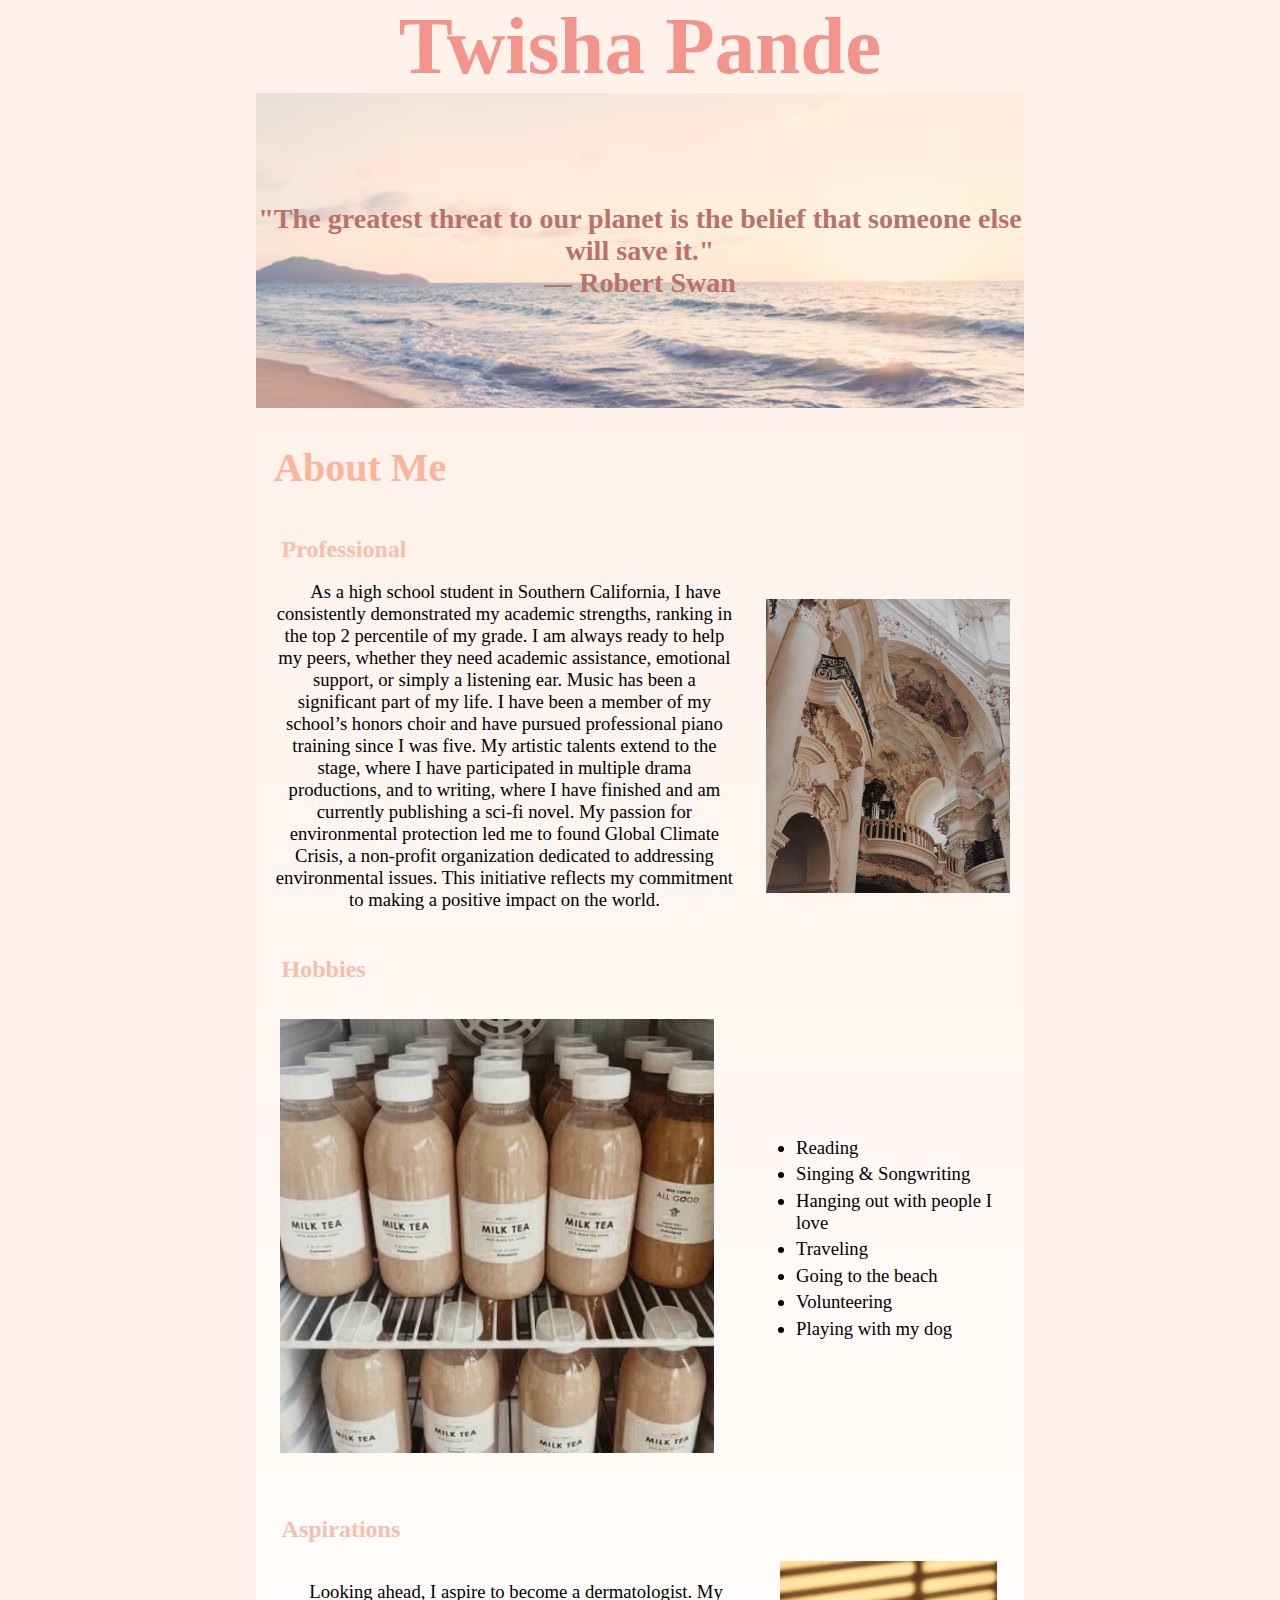
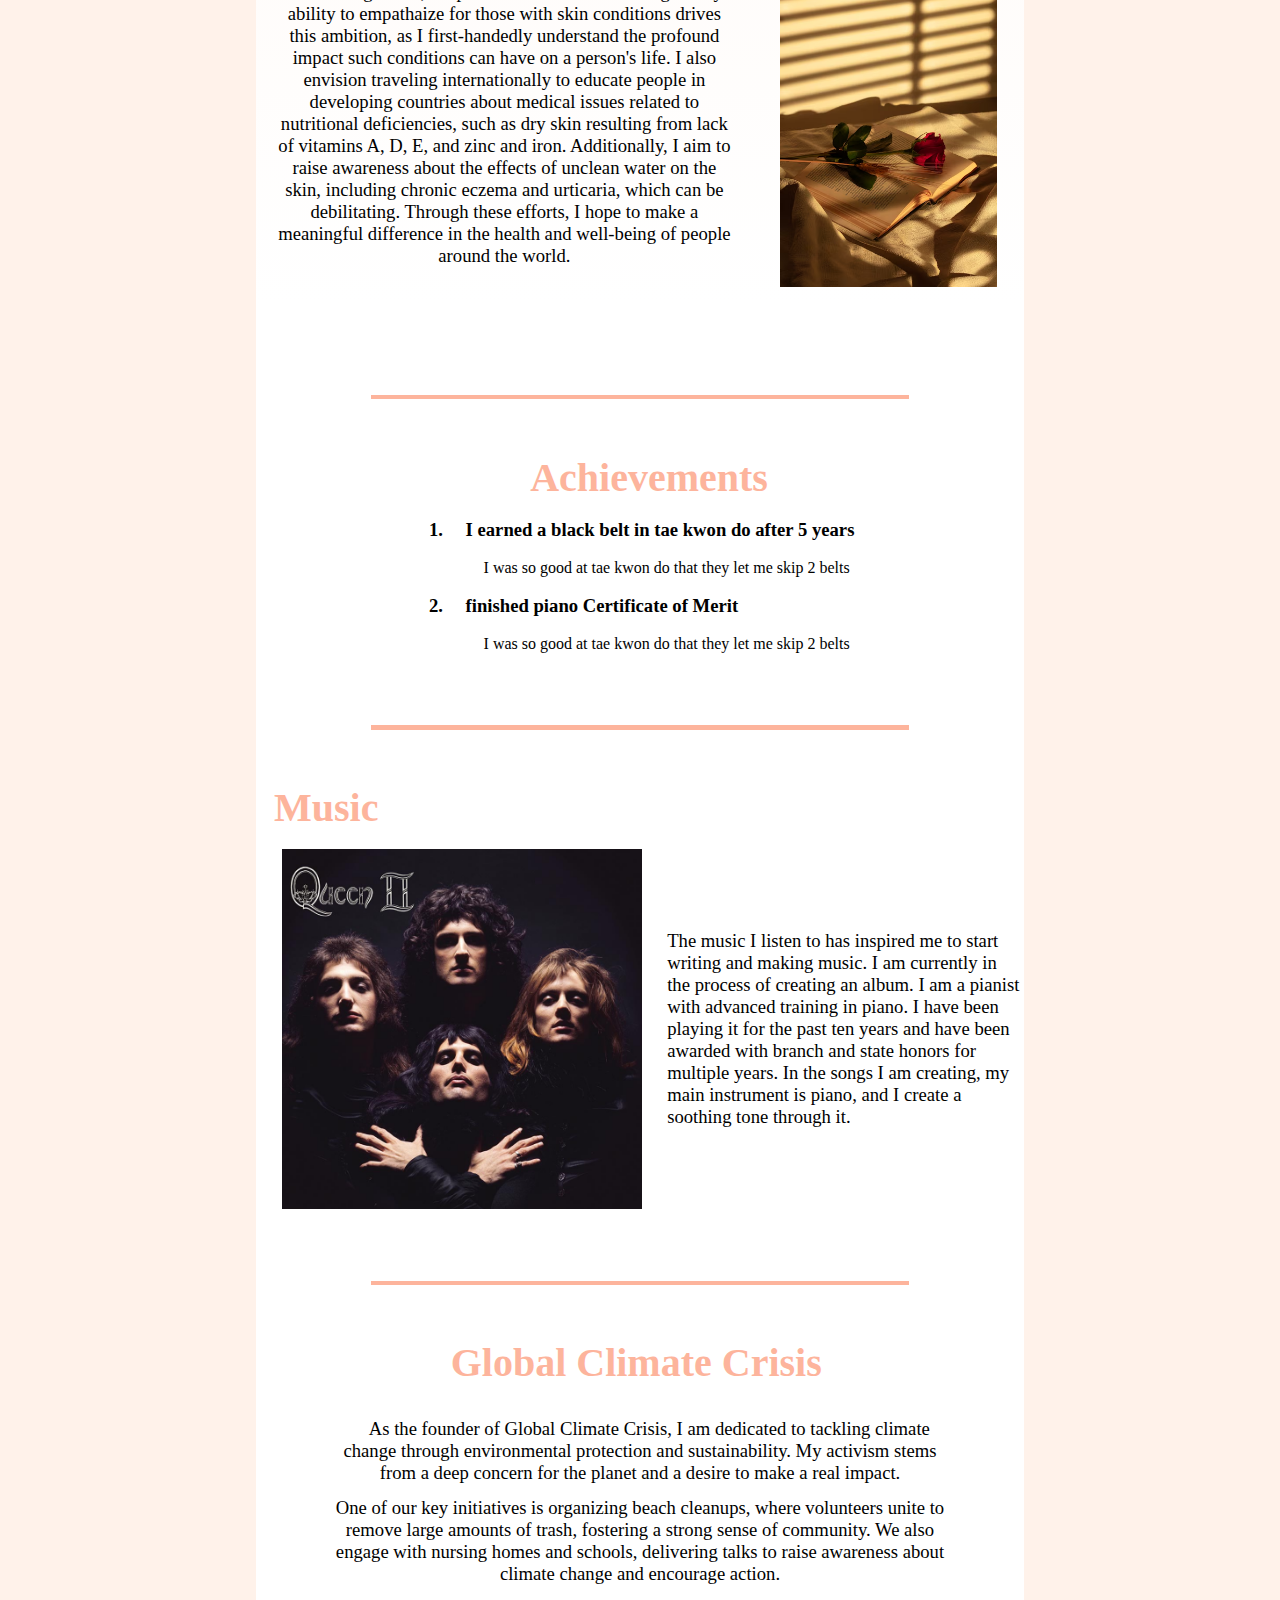
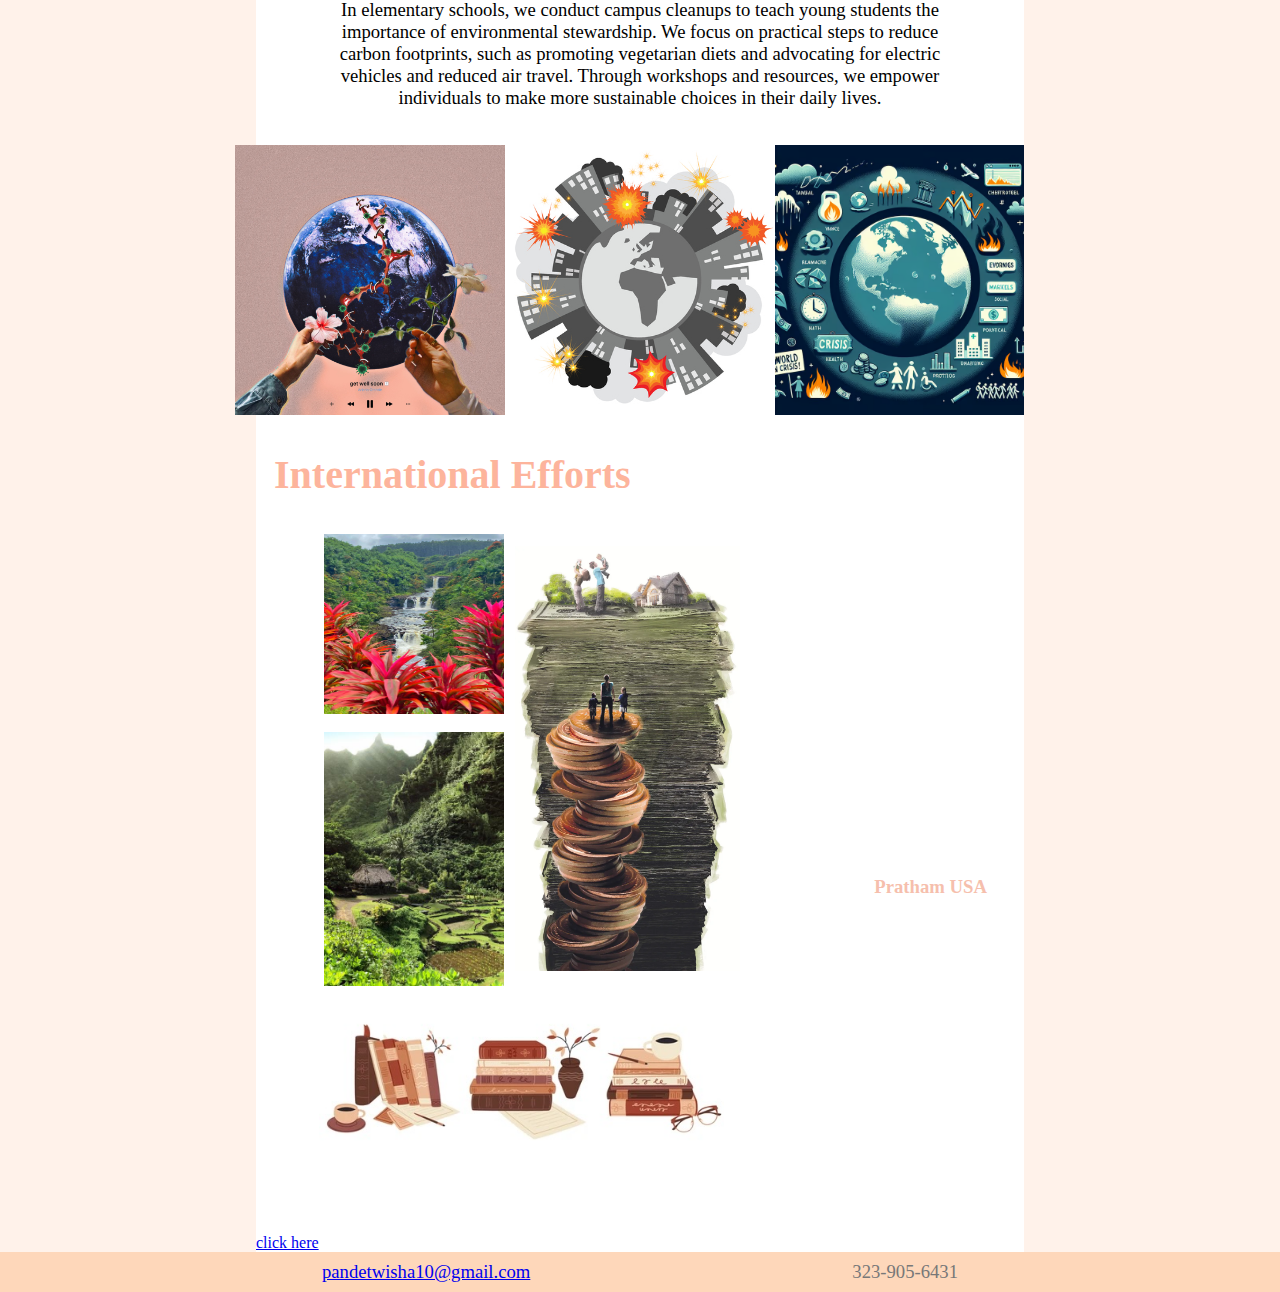
==== index.html @ 0e98bab6 "Add files via upload" ====
<!DOCTYPE html>
<html>

<head>
  <meta charset="utf-8">
  <meta name="viewport" content="width=device-width">
  <title>Twisha Pande</title>
  <link href="style.css" rel="stylesheet" type="text/css" />
</head>

<body>
  <div style="display:flex; flex-direction:row">
  <div class='sideBar'><span></span></div>
  <div class='mainPage'>
    <section id="homePage">
      <div>
        <h1 id='heading'>Twisha Pande</h1>
        <div id="quoteContainer">
          <h3 id='quote'>
            "The greatest threat to our planet is the belief that someone else will save it." 
            <br>
            — Robert Swan
          </h3>
        </div>
      </div>
    </section>
    <section id="aboutMe">
      <h2 class="sectionTitle">About Me</h2>
      <h2 class="BioTitle">Professional</h2>
      <div class="rowContainer">
      <p id="aboutMeContent"> &emsp; As a high school student in Southern California, I have consistently demonstrated my academic strengths, ranking in the top 2 percentile of my grade. I am always ready to help my peers, whether they need academic assistance, emotional support, or simply a listening ear.

      Music has been a significant part of my life. I have been a member of my school’s honors choir and have pursued professional piano training since I was five. My artistic talents extend to the stage, where I have participated in multiple drama productions, and to writing, where I have finished and am currently publishing a sci-fi novel.

      My passion for environmental protection led me to found Global Climate Crisis, a non-profit organization dedicated to addressing environmental issues. This initiative reflects my commitment to making a positive impact on the world.

  </p>


      <div class="rowOfImages"> 
        <img class = "galleryImages"src="cathedrial asth 4.jpeg"> 
      
      </div>
        </div>

       <h2 class="BioTitle">Hobbies</h2>
      <div class="rowContainer">
        <div class="rowOfImages"> 
          <img class = "galleryImages"src="milk tea asth 3.jpeg"> 
        
        </div>
      
        <div id="aboutMeContent">
          <ul id="HobbyList">
            <li class="hobbies">
              Reading
            </li>
            <li class="hobbies"> 
              Singing & Songwriting
            </li>
            <li class="hobbies">
              Hanging out with people I love
            </li>
            <li class="hobbies">
             Traveling
            </li>
            <li class="hobbies">
              Going to the beach
            </li>
            <li class="hobbies">
              Volunteering
            </li>
            <li class="hobbies">
              Playing with my dog
            </li>
          </ul>
        </div>


    
          </div>

       <h2 class="BioTitle" id="AspTitle">Aspirations</h2>
      <div class="rowContainer">
        <p id="aboutMeContent"> &emsp; Looking ahead, I aspire to become a dermatologist. My ability to empathaize for those with skin conditions drives this ambition, as I first-handedly understand the profound impact such conditions can have on a person's life. I also envision traveling internationally to educate people in developing countries about medical issues related to nutritional deficiencies, such as dry skin resulting from lack of vitamins A, D, E, and zinc and iron. Additionally, I aim to raise awareness about the effects of unclean water on the skin, including chronic eczema and urticaria, which can be debilitating. Through these efforts, I hope to make a meaningful difference in the health and well-being of people around the world.






   </p>


        <div class="rowOfImages"> 
          <img class = "galleryImages" id="roseAndBook" src="rose and book asth 1.avif"> 
        
        </div>
          </div>

    </section>
     <div class="divider"></div>
    <section id="AchievementsId">
      <h2 class="sectionTitle"> Achievements</h2>
      <ol>
        <li class="achievements">
          I earned a black belt in tae kwon do after 5 years
        </li>
        &emsp;&emsp; I was so good at tae kwon do that they let me skip 2 belts
        <li class="achievements">
          finished piano Certificate of Merit
        </li>
         &emsp;&emsp; I was so good at tae kwon do that they let me skip 2 belts
      </ol>
    </section>
     <div class="divider"></div>
    <script src="script.js"></script>

    <section id="musicID">
      <h2 class = "sectionTitle">
        Music
      </h2>
      <br>
      <div class="rowContainer">
        <img src="Queen Album Cover.jpeg" class="queenImage">
        <p>
          The music I listen to has inspired me to start writing and making music. I am currently in the process of creating an album. I am a pianist with advanced training in piano. I have been playing it for the past ten years and have been awarded with branch and state honors for multiple years. In the songs I am creating, my main instrument is piano, and I create a soothing tone through it.  
        </p>
      </div>
    </section>
     <div class="divider"></div>
      <section id="GlobalC">
        <h2 class = "sectionTitle" id="GCCtitle">
          Global Climate Crisis
        </h2>
        <div class="GCCtopics">
          <p class="generalP">
          &emsp;As the founder of Global Climate Crisis, I am dedicated to tackling climate change through environmental protection and sustainability. My activism stems from a deep concern for the planet and a desire to make a real impact.
            </p>

            <p class="generalP">
           One of our key initiatives is organizing beach cleanups, where volunteers unite to remove large amounts of trash, fostering a strong sense of community. We also engage with nursing homes and schools, delivering talks to raise awareness about climate change and encourage action.
              </p>
          <p class="generalP">
           In elementary schools, we conduct campus cleanups to teach young students the importance of environmental stewardship. We focus on practical steps to reduce carbon footprints, such as promoting vegetarian diets and advocating for electric vehicles and reduced air travel. Through workshops and resources, we empower individuals to make more sustainable choices in their daily lives.
          </p>
        
        </div>
        
        <div class="rowContainer">
        <img src="getwellsoonearth.jpg_large" class="GCCearth">
        <img src="world crisis.jpeg" class="GCCearth">
        <img src="AI world crisis.avif"
          class="GCCearth">
        </div>
        
      </section>
    <section  id="InterEff">
      <h3 class = "sectionTitle">
        International Efforts
      </h3>
      <div class="rowContainer" id="efforts">
        <div id="effortImages">
          <div class="rowContainer">
            <div style="display:flex; flex-direction:column">
              <img id="waterfall" src="Hawaiiwaterfall.jpeg">
              <img id="garden" src="kauai garden.jpeg">
            </div>
            <div style="height:60%; width:50%">
              <img id="money" src="stackofdollarsandpennies.webp">
            </div>
          </div>
          <div>
            <img id="books" src="books for charity.png">
          </div>
          
        </div>
        <div id="effortDescription">
          <h3 class="BioTitle">Pratham USA</h3>
        </div>
      </div>
    </section>
    <a href="./hangman.html">
      click here
    </a>
  </div>
  <div class="sideBar"><span></span></div>
</div>
  <div id="contactinfo">
    <p>
      <a href="mailto:pandetwisha10@gmail.com">
      pandetwisha10@gmail.com
      </a>
    </p>
    
    <p>323-905-6431</p>
  </div>
</body>

</html>
---- style.css ----
html {
  height: 100%;
  width: 100%;
}

*{
  margin:0;
  /* padding:0; */
}

p{
  font-size:14pt;
}

h1 {
  text-align: center;
  color:#f2948b;
  font-size:9vh;
  font-family:Cambria, Cochin, Georgia, Times, 'Times New Roman', serif;
}

.sectionTitle {
  color: #fdb49c;
  padding-left: 2vh;
  font-size: 30pt;
  font-family:Cambria, Cochin, Georgia, Times, 'Times New Roman', serif;
  padding-top:4vh
}

#quoteContainer {
  display:flex;
  justify-content:center;
  align-items:center;
  background-image:url("aesthetic\ beach\ pic.avif");
  background-size:cover;
  height:35vh;
  color:#b9726a;
  /* -webkit-text-stroke:1px white; */
  font-size:x-large;
  animation:fade 5s;
}

#quote{
  animation:fade 1s;
  animation-delay:-1s
}

#homePage{
  text-align: center;
  background-color:#fff2ea;
}

.divider{
  width:70%;
  margin-left:15%;
  margin-right:15%;
  background:#fdb49c;
  height:0.5vh;
  margin-top:2vh;
  margin-bottom:2vh;
}

#aboutMe{
  background: linear-gradient(#fff2ea, white);
  display:flex;
  flex-direction:column;
  margin-bottom:10vh;
  justify-content: center;
}

#aboutMeContent{
  /* padding-left: 2vw; */
  text-align:center;
  padding-left:2vh;
  padding-right:2vh;
  max-width:60%;
}

.BioTitle{
  margin-top:5vh;
  margin-bottom:2vh;
  transform:translateX(2vw);
  color:#f6bfad;
}

#HobbyList{
  font-size:14pt;
  text-align:left;
}

.hobbies{
  padding-top:0.5vh;
}

.galleryImages{
  height:auto;
  max-width:90%;
  /* max-height:100%;
  max-width:100%; */
  margin: 2vh;
}

#roseAndBook{
  max-width:80%;
}

#AspTitle{
  margin-bottom:0;
}

body{
  display:flex;
  flex-direction:column;
}

#AchievementsId{
  background-color: white;
  padding:1px;
  display:flex;
  justify-content:center;
  align-items:center;
  flex-direction:column;
  padding-bottom:6vh;
}

.achievements{
  padding:2vh;
  font-size:14pt;
  font-weight:550;
  font-family:
}

.rowContainer{
  display:flex;
  flex-direction:row;
  justify-content: space-around;
  align-items:center;
}

.rowOfImages{
  display:flex;
  flex-direction:row;
  justify-content:center;
}

section:last-of-type{
  padding-bottom: 20px;
  
}

#musicID{
  padding-bottom:6vh;
}

.queenImage{
  height:40vh;
  margin-right:2vw;
  margin-left:2vw;
}

.sideBar{
  height:inherit;
  width:20vw;
  background:#fff2ea;
}

.mainPage{
  width:60vw;
}

#GCCtitle{
  text-align:right;
  padding-right: 2vw;
}

.GCCtopics{
  display:flex;
  flex-direction:column;
  align-items:center;
  width:80%;
  text-align:center;
  padding-top:2vh;
  padding-bottom:4vh;
  
}

.generalP{
  padding-top:1.5vh;
}

#GlobalC{
  display:flex;
  flex-direction:column;
  justify-content:center;
  align-items:center;
}

.GCCearth{
  height:30vh;
}

#efforts{
  margin-top:4vh;
  text-align:initial;
}

#waterfall{
  height: 20vh;
  width: 20vh;
}

#garden{
  width:20vh;
  margin-top:2vh;
}

#money{
  width: 25vh;
  /* max-height:100%;
  max-width:100%; */
}

#books{
  width:45vh
}

#effortDescription{
  display:flex;
  flex-direction:column;
  justify-content:flex-start;
  height:inherit;
  
}

#contactinfo{
  display:flex;
  flex-direction:row;
  justify-content:space-evenly;
  background-color:#fed7ba;
  padding-top:1vh;
  padding-bottom:1vh;
  color:#787878
}

@keyframes slider{
  from{
    transform: translateX(-100%);
    
    /* padding-right:1000px; */
    /* justify-content: flex-start; */
    /* width:1000px; */
  }
  90%{
    transform: translateX(5%);
  }
  to{
    transform: translateX(0);
    
    /* padding-right: 0px; */
    /* justify-content: center; */
    /* width:inherit; */
  }
}

@keyframes fade{
  from{
    opacity:0;
  }
  to{
    opacity: 100;
  }
}
#heading{
  animation:slider 2s;
}
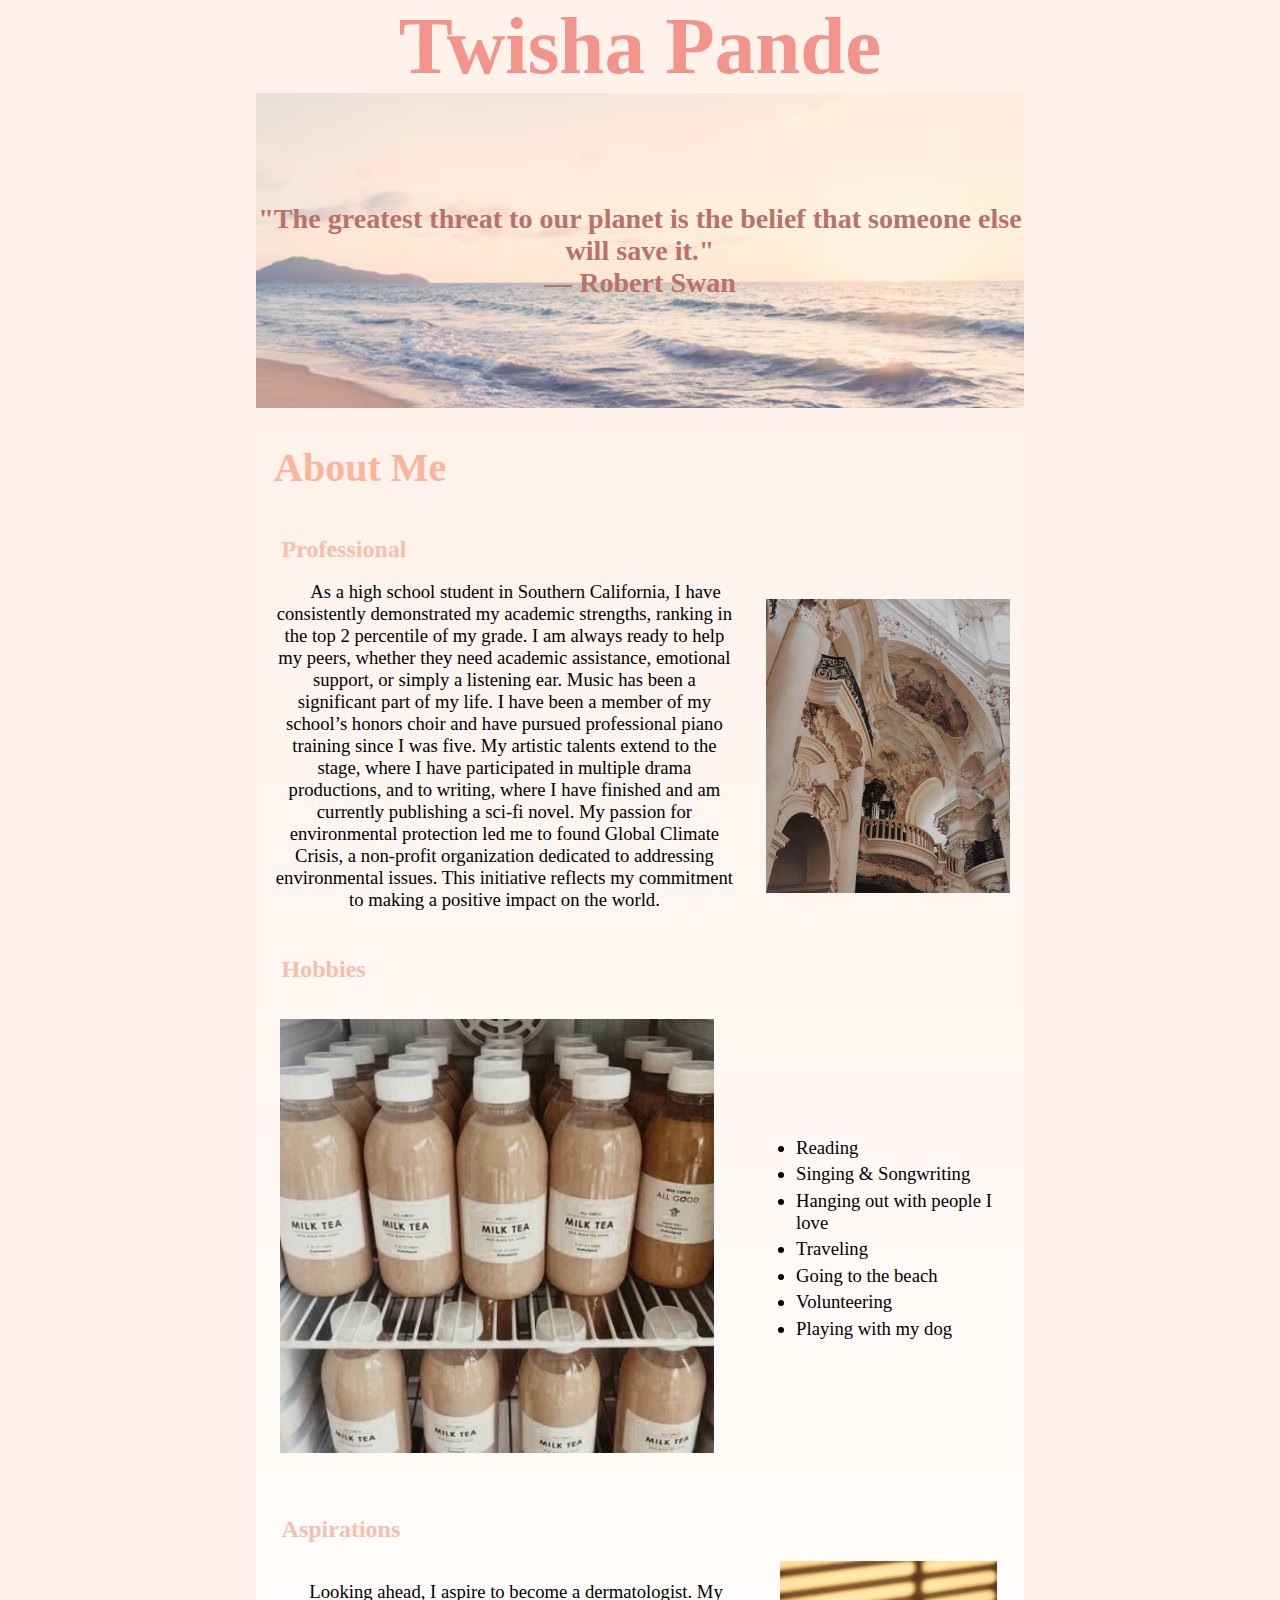
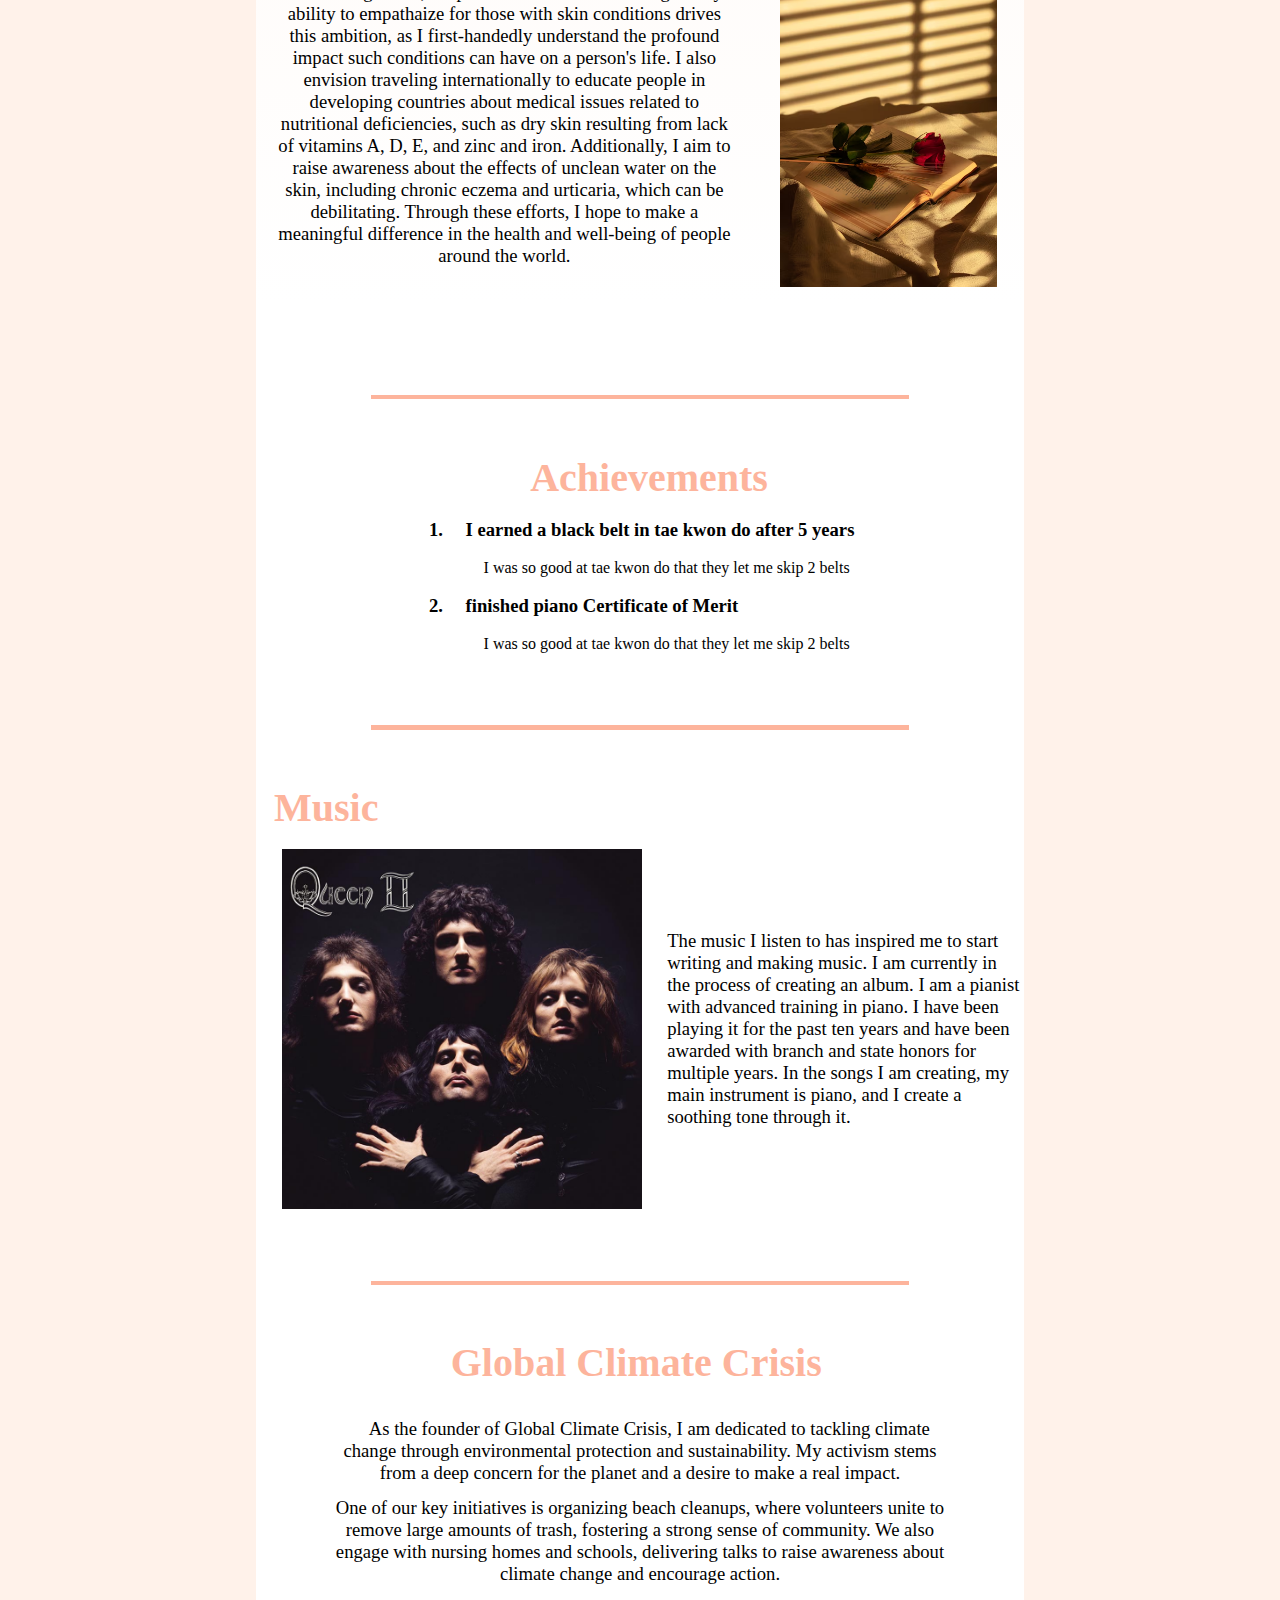
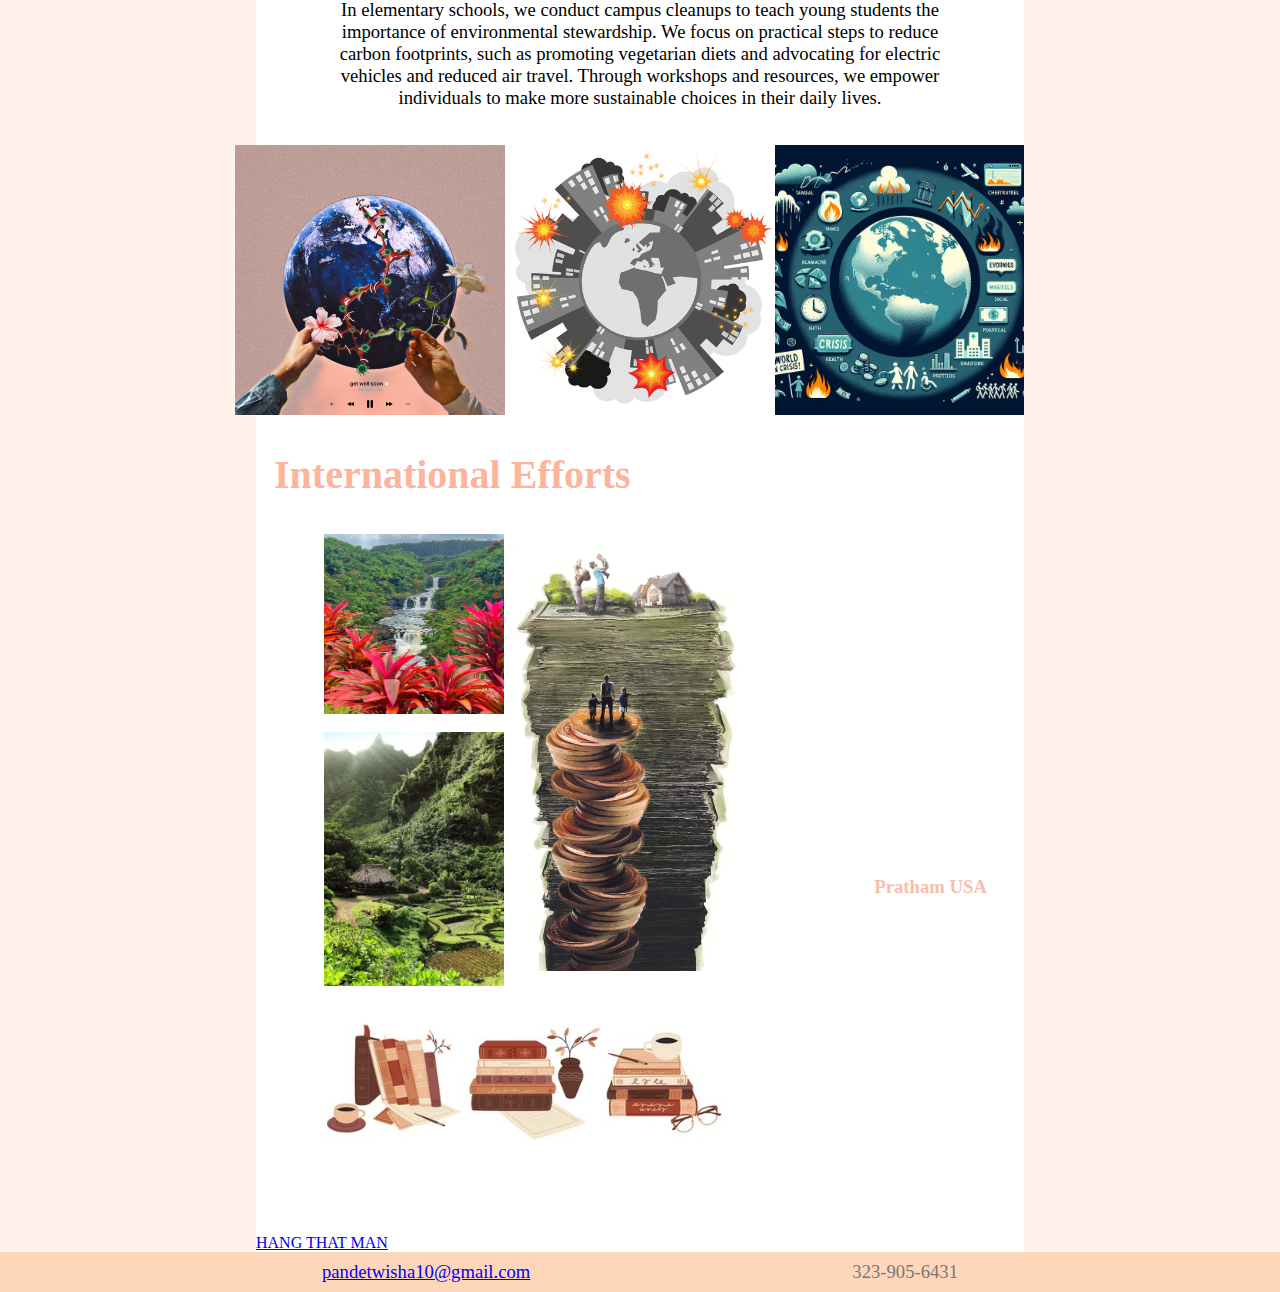
==== commit cca8553a: "changed hangman link text" ====
--- a/index.html
+++ b/index.html
@@ -181,7 +181,7 @@
       </div>
     </section>
     <a href="./hangman.html">
-      click here
+      HANG THAT MAN
     </a>
   </div>
   <div class="sideBar"><span></span></div>
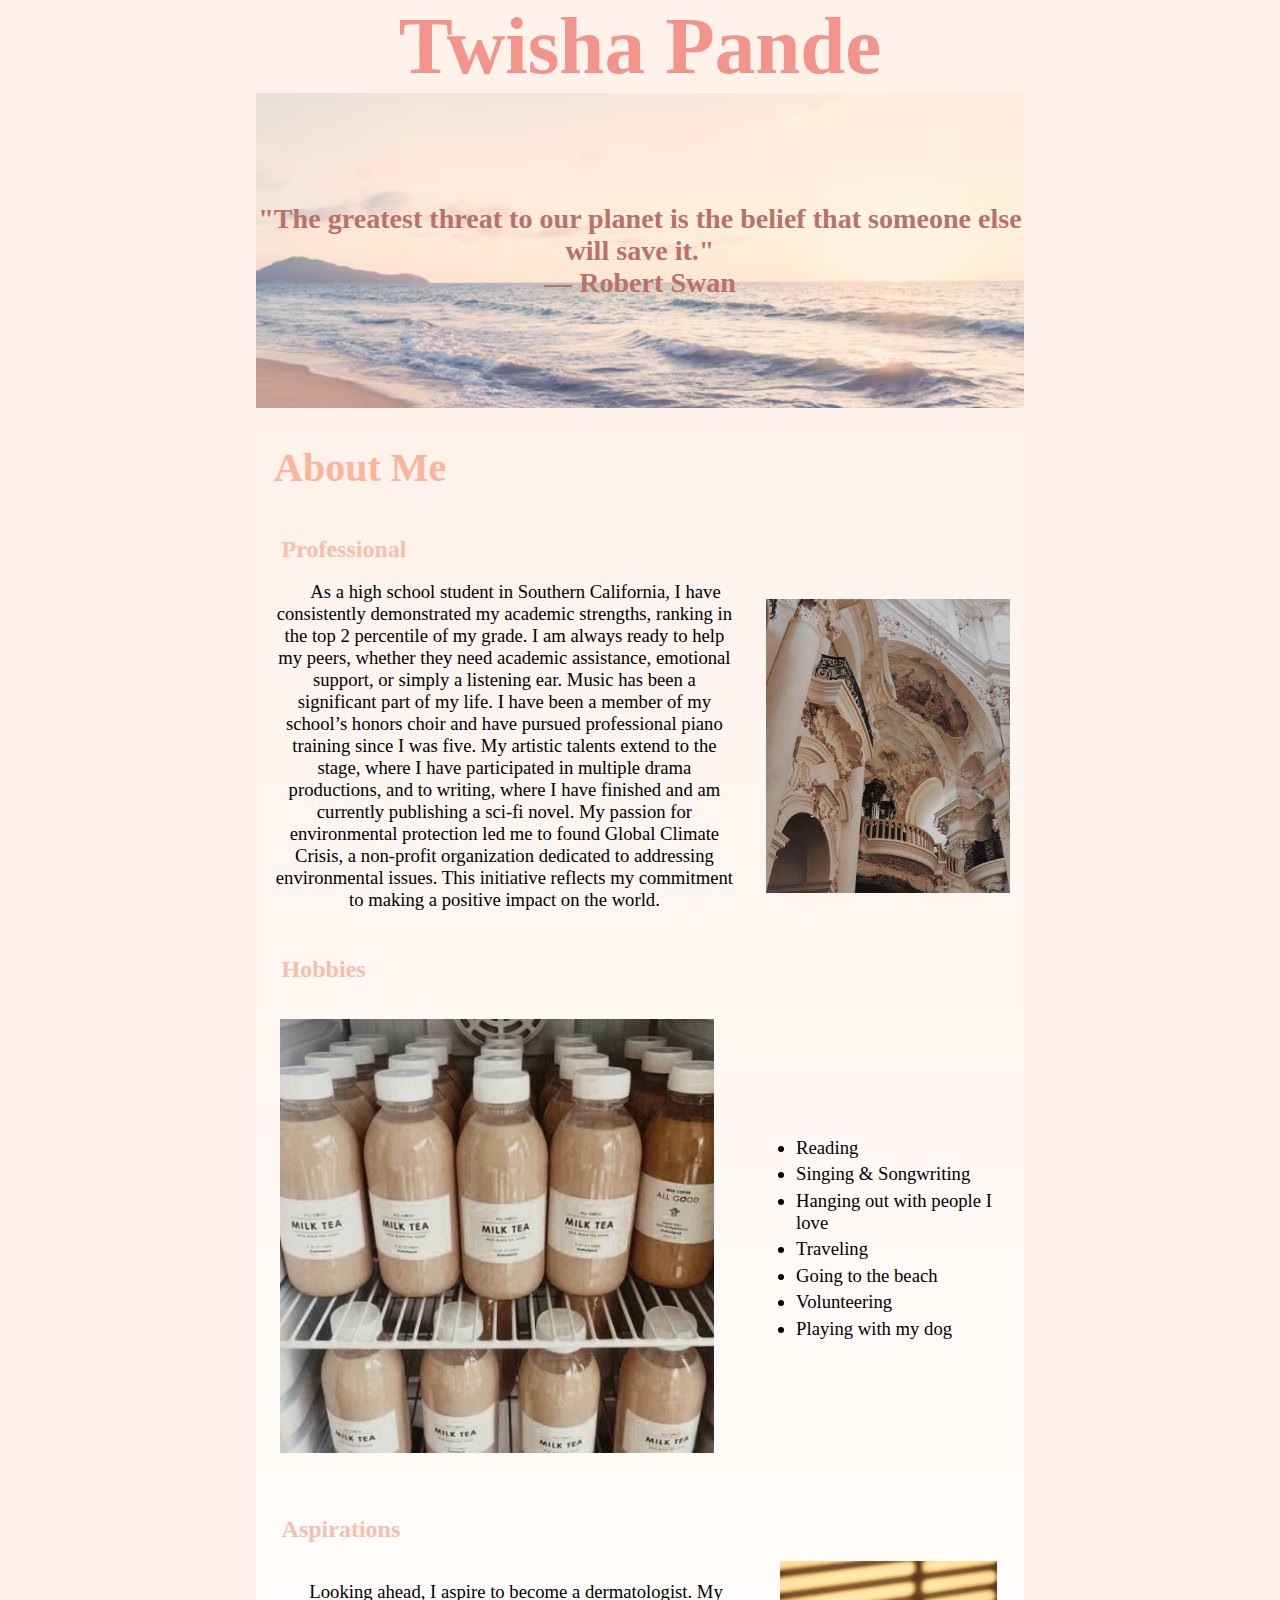
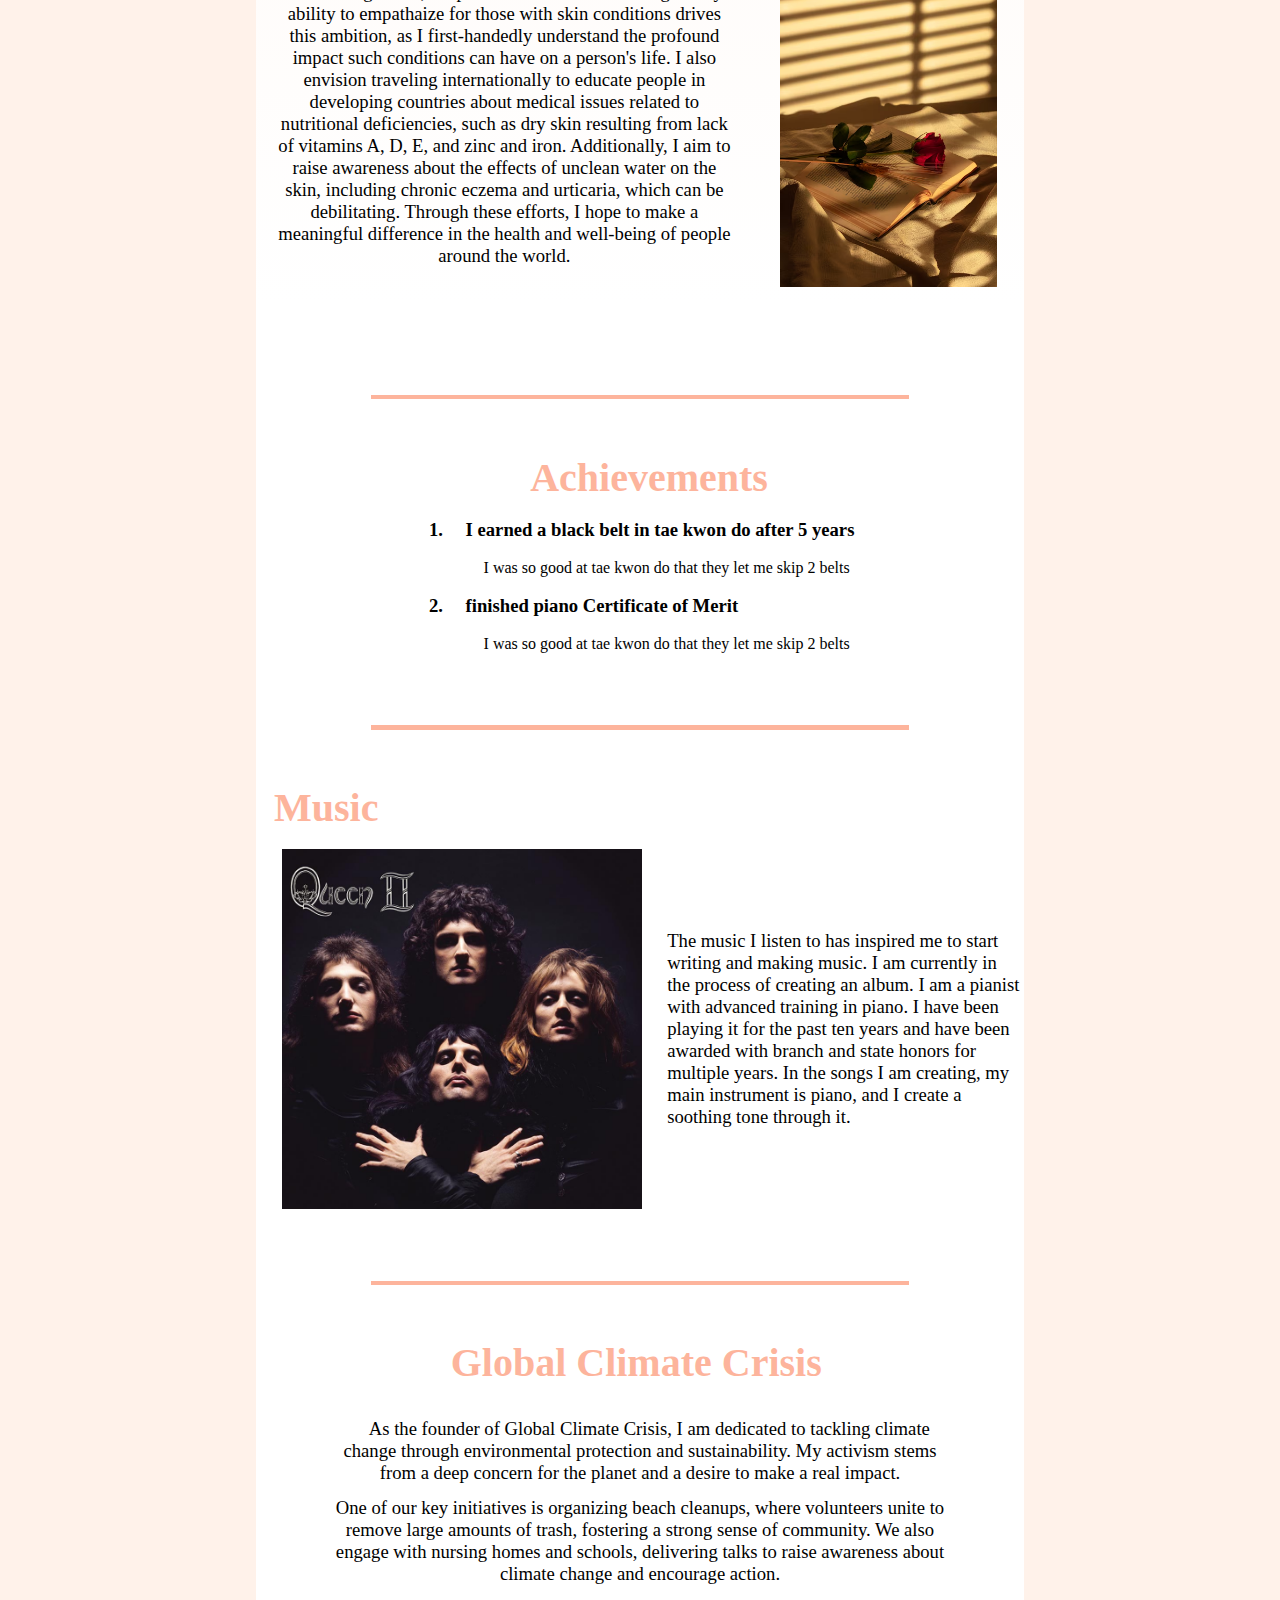
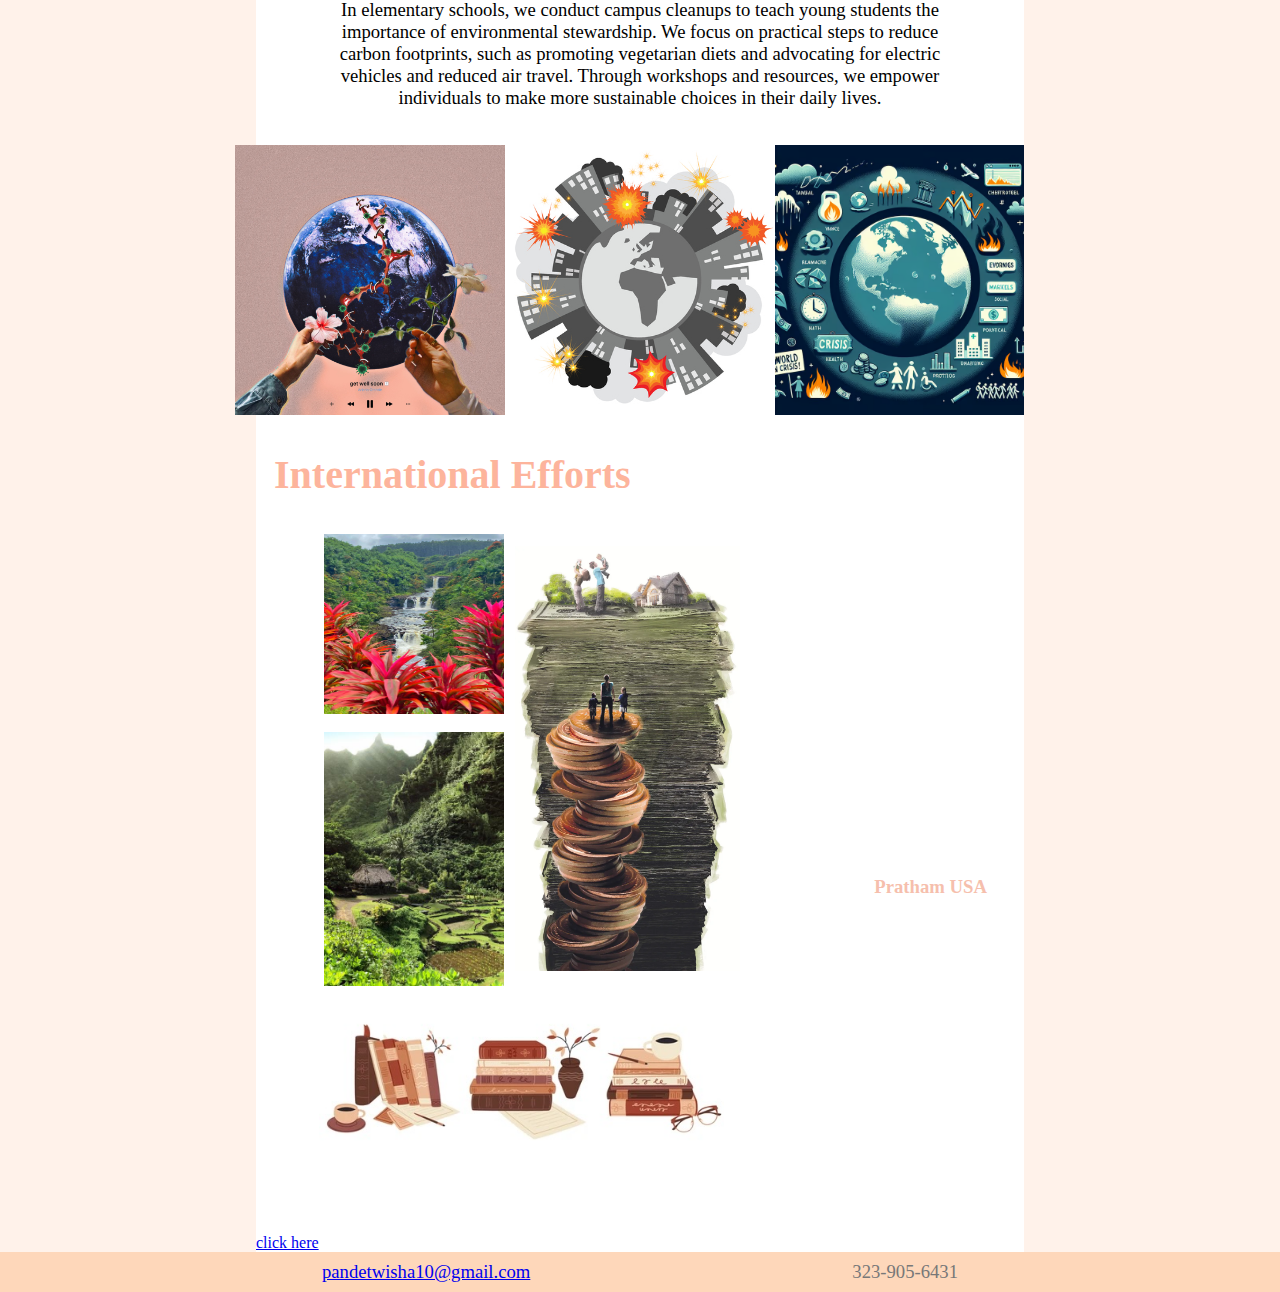
==== commit 4b537a2b: "changed hangman link text" ====
--- a/index.html
+++ b/index.html
@@ -181,7 +181,7 @@
       </div>
     </section>
     <a href="./hangman.html">
-      HANG THAT MAN
+      click here
     </a>
   </div>
   <div class="sideBar"><span></span></div>
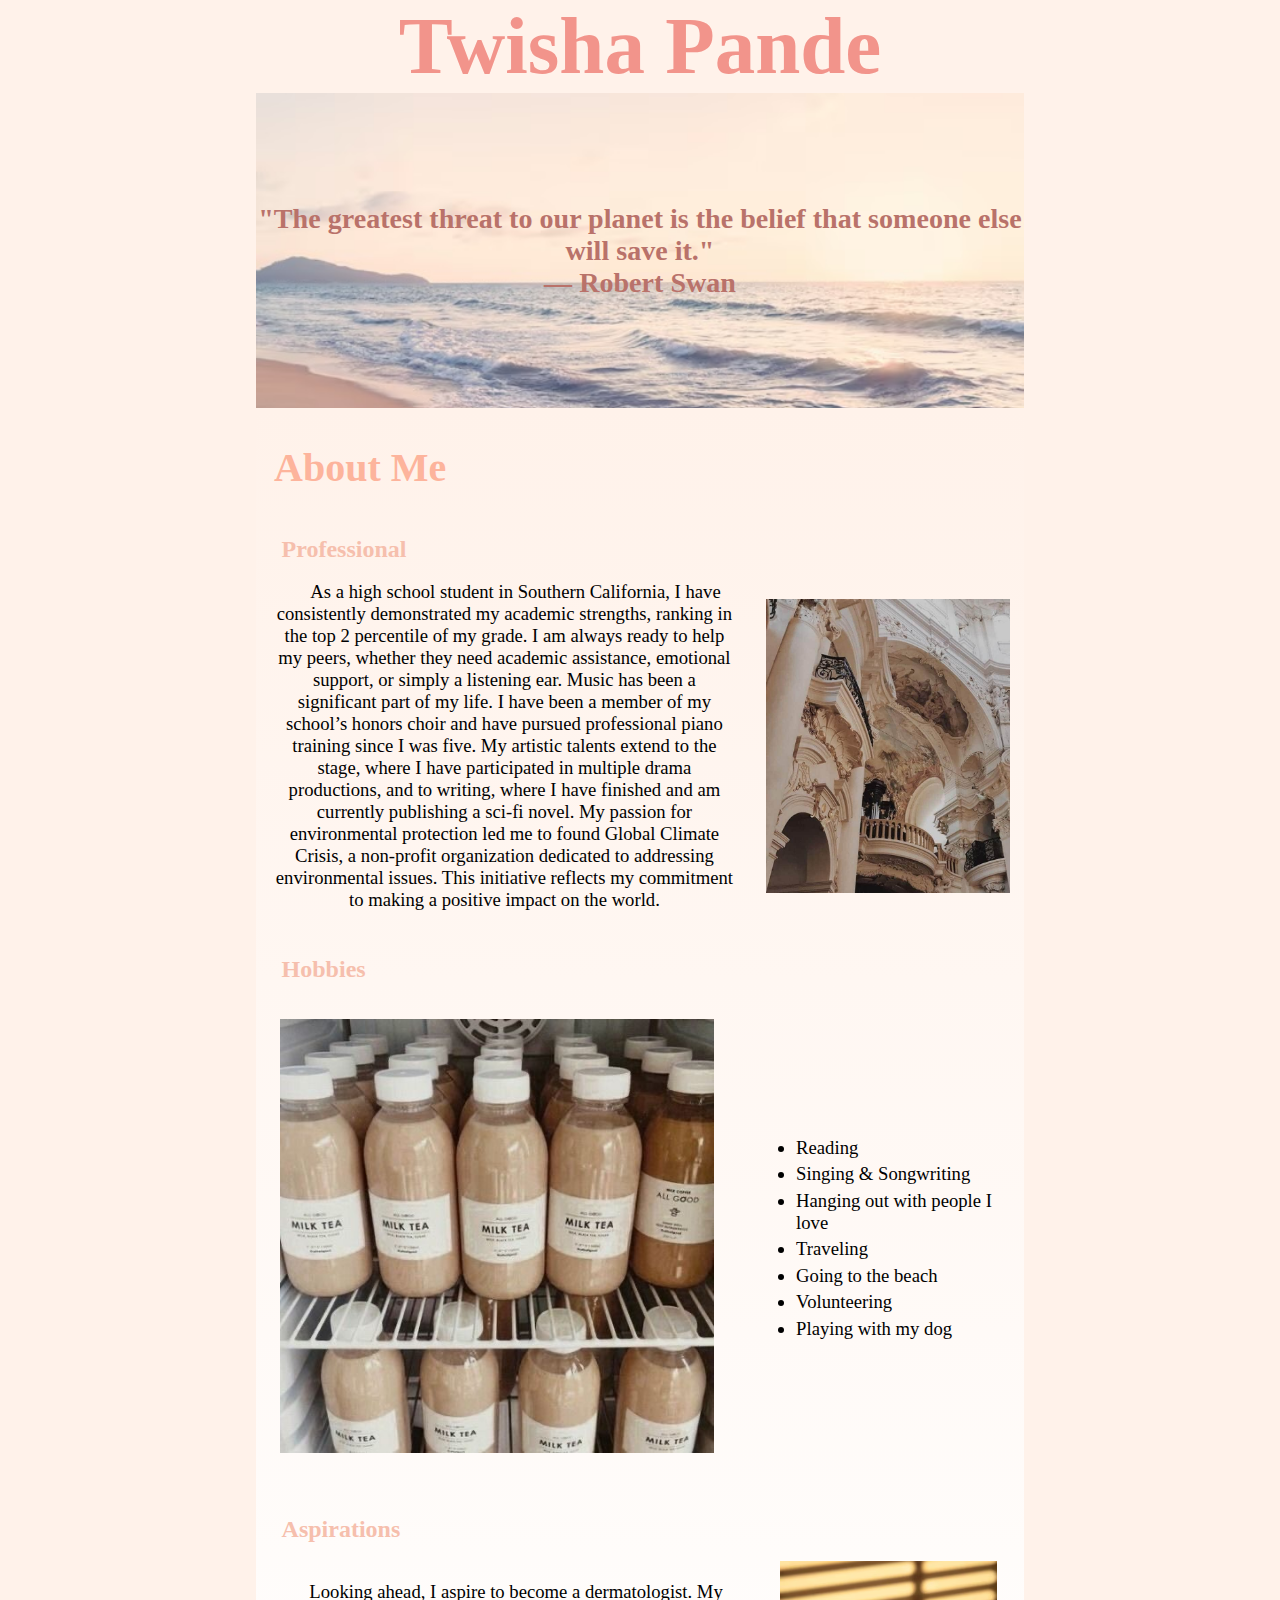
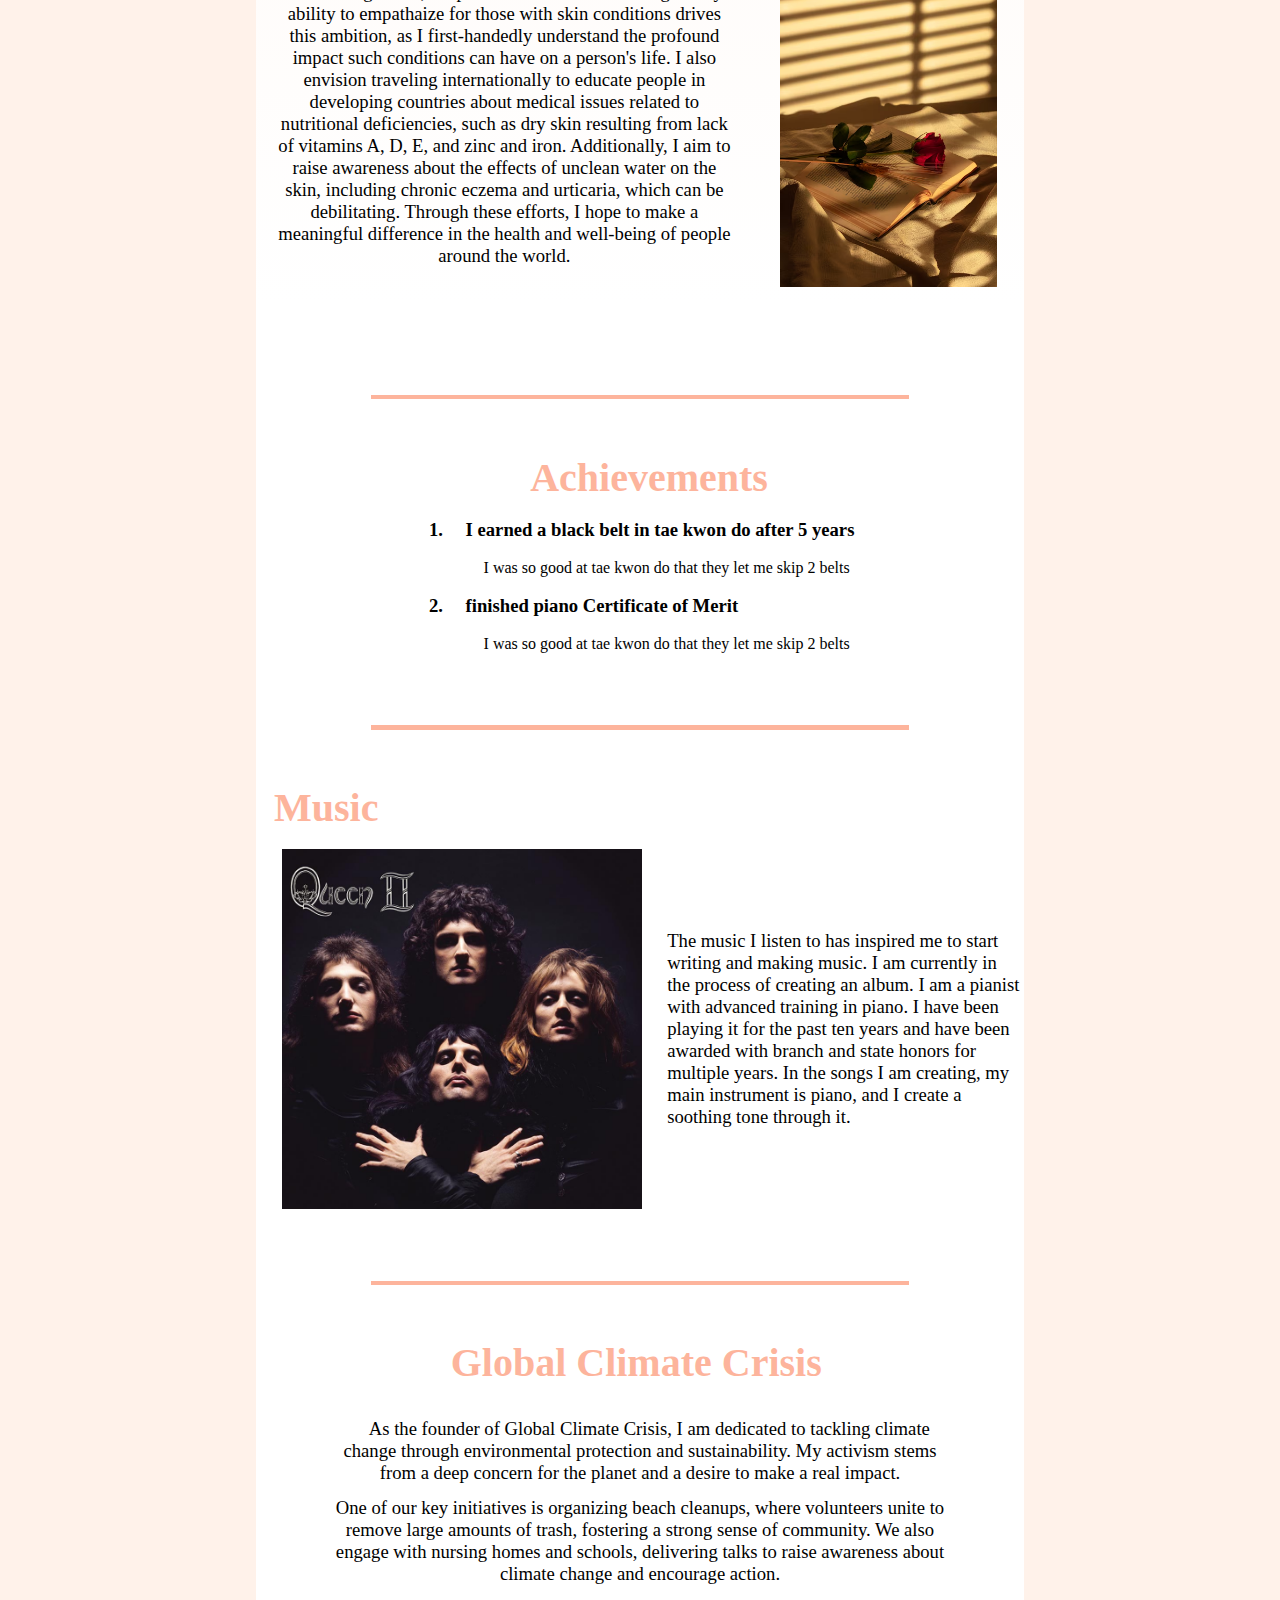
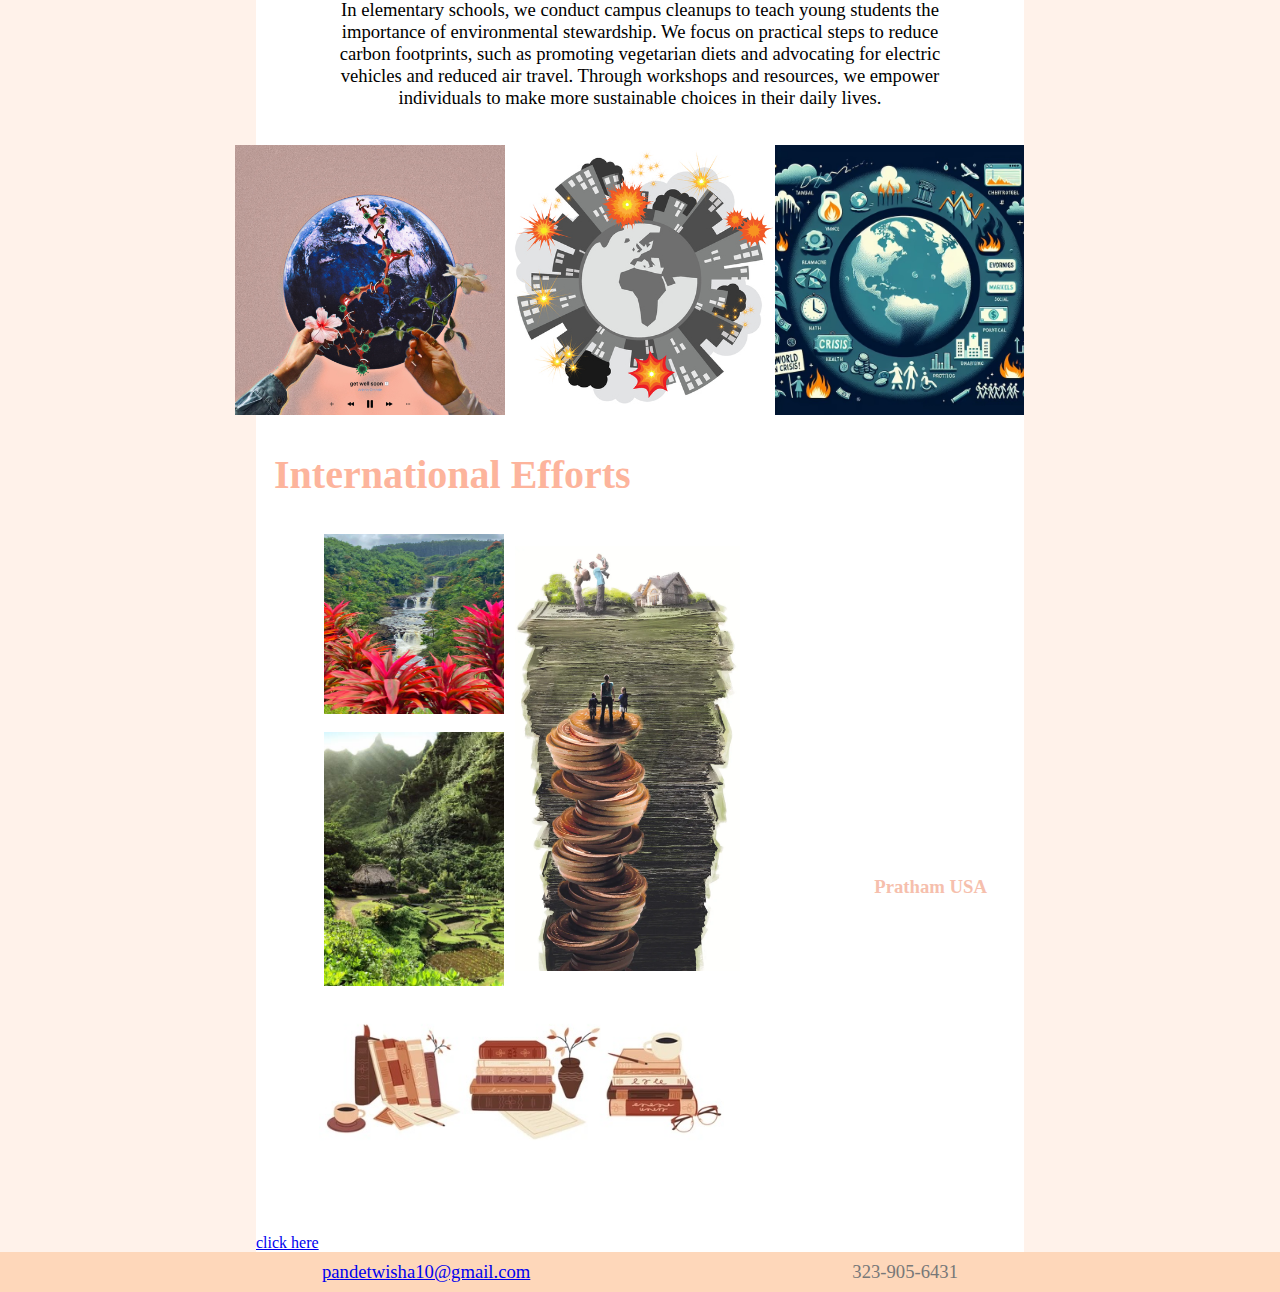
==== commit 4d6b9851: "Hangman Keyboard Q" ====
--- a/index.html
+++ b/index.html
@@ -150,7 +150,7 @@
         <div class="rowContainer">
         <img src="getwellsoonearth.jpg_large" class="GCCearth">
         <img src="world crisis.jpeg" class="GCCearth">
-        <img src="AI world crisis.avif"
+        <img src="AI world crisis.jpeg"
           class="GCCearth">
         </div>
         
--- a/style.css
+++ b/style.css
@@ -16,14 +16,14 @@
   text-align: center;
   color:#f2948b;
   font-size:9vh;
-  font-family:Cambria, Cochin, Georgia, Times, 'Times New Roman', serif;
+  font-family:'Times New Roman', serif;
 }
 
 .sectionTitle {
   color: #fdb49c;
   padding-left: 2vh;
   font-size: 30pt;
-  font-family:Cambria, Cochin, Georgia, Times, 'Times New Roman', serif;
+  font-family:'Times New Roman', serif;
   padding-top:4vh
 }
 
@@ -31,7 +31,7 @@
   display:flex;
   justify-content:center;
   align-items:center;
-  background-image:url("aesthetic\ beach\ pic.avif");
+  background-image:url("aesthetic\ beach\ pic.jpeg");
   background-size:cover;
   height:35vh;
   color:#b9726a;
@@ -127,7 +127,6 @@
   padding:2vh;
   font-size:14pt;
   font-weight:550;
-  font-family:
 }
 
 .rowContainer{
